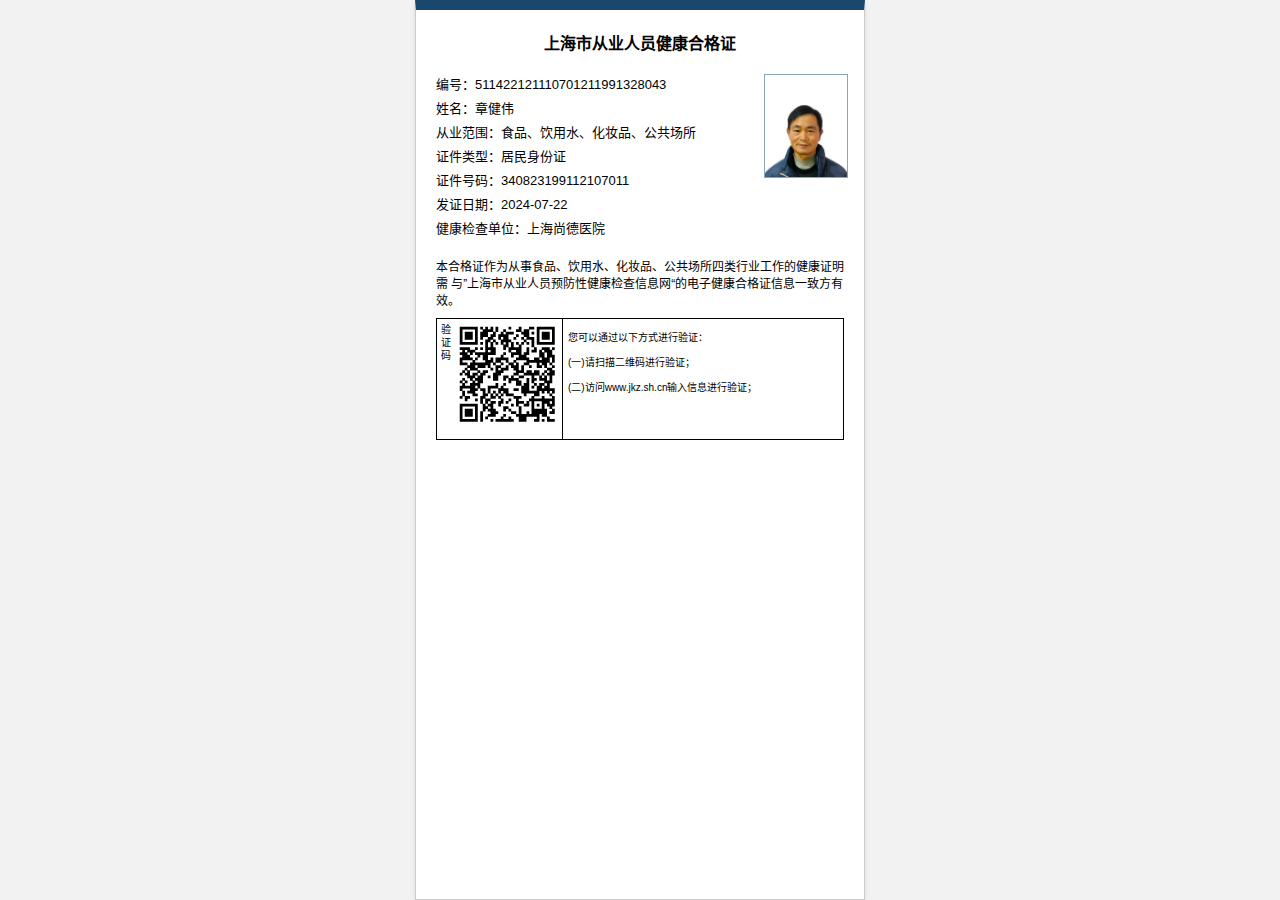
==== index.html @ 9b7d8e30 "1111" ====
<!DOCTYPE html>
<html lang="zh-CN">
<head>
    <meta charset="UTF-8">
    <meta name="viewport" content="width=device-width, initial-scale=1.0">
    <title>电子健康证</title>
    <link rel="stylesheet" href="./css//index.css">
</head>
<body>
    <div class="card">
        <div class="card-header">
            上海市从业人员健康合格证
        </div>
        <div class="card-content">
            <div class="photo">
                <img style="width: 82px;height: 102px;border:1px solid #89A7BB;" src="./img/myphoto.jpg" alt="照片">
            </div>
            <!-- 511422121 110701211991328043 后面一段是身份号码反转 -->
            <p><span class="title">编号：</span>511422121110701211991328043</p>
            <p><span class="title">姓名：</span>章健伟</p>
            <p><span class="title">从业范围：</span>食品、饮用水、化妆品、公共场所</p>
            <p><span class="title">证件类型：</span>居民身份证</p>
            <p><span class="title">证件号码：</span>340823199112107011</p>
            <p><span class="title">发证日期：</span>2024-07-22</p>
            <p><span class="title">健康检查单位：</span>上海尚德医院</p>
        </div>

        <div class="mid-desc" style="font-size:12px;margin-bottom:10px">本合格证作为从事食品、饮用水、化妆品、公共场所四类行业工作的健康证明需 与”上海市从业人员预防性健康检查信息网“的电子健康合格证信息一致方有效。</div>

        <div class="card-footer">
            <div class="qr-code">
                <div style=" writing-mode: vertical-lr;margin-top:5px;">验&nbsp;证&nbsp;码</div>
                <img src="./img/myqrcode.png" alt="二维码" style="margin:5px">
                <div class="qrcode-line"></div>
                <div style="margin-left:5px;">
                    <p>您可以通过以下方式进行验证：</p>
                    <p>(一)请扫描二维码进行验证；</p>
                    <p>(二)访问www.jkz.sh.cn输入信息进行验证；</p>
                </div>
            </div>
        </div>
    </div>
</body>
</html>
---- css/index.css ----
body {
    font-family: Arial, sans-serif;
    background-color: #f2f2f2;
    display: flex;
    justify-content: center;
    /* align-items: center; */
    height: 100vh;
    margin: 0;
    font-size:13px;
}

.card {
    background-color: #ffffff;
    border: 1px solid #ccc;
    box-shadow: 0 2px 4px rgba(0, 0, 0, 0.1);
    width: 450px;
    padding: 20px;
    box-sizing: border-box;
    border-top: 10px solid #1A476E;
}
.card-header {
    text-align: center;
    font-size: 16px;
    font-weight: bold;
    margin-bottom: 20px;
}
.card-content {
    margin-bottom: 20px;
}
.card-content p {
    margin: 5px 0;
}
.card-footer {
    border: 1px solid #000;
    text-align: left;
    font-size: 10px;
}
.qr-code {
    display: flex;
}
.qr-code img {
    width: 100px;
    height: 100px;
}
.photo {
    width: 80px;
    height: 100px;
    float: right;
}
.qrcode-line{
    height: 120px;
    width: 1px;
    background-color: #000;
}
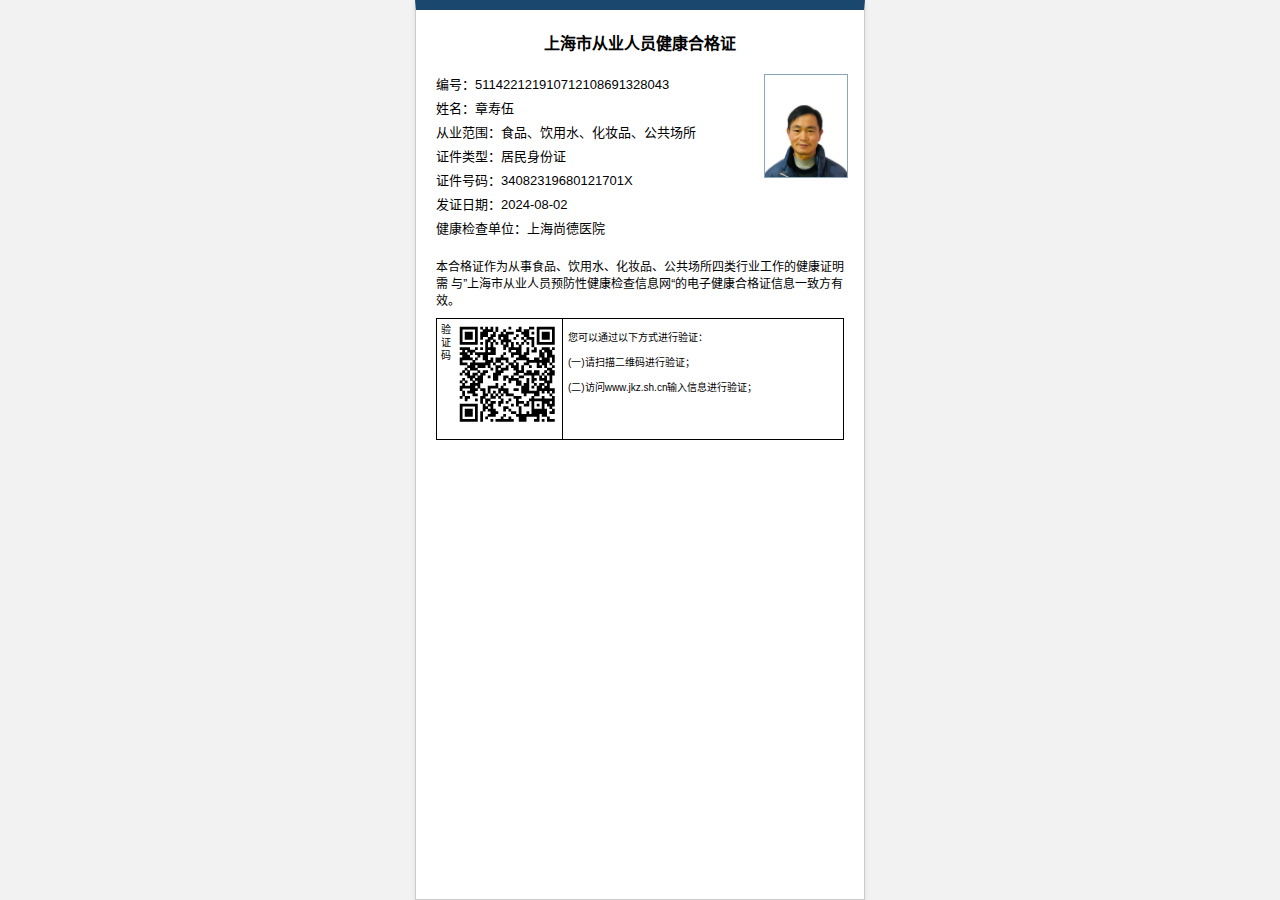
==== commit 78f18a3e: "1111" ====
--- a/index.html
+++ b/index.html
@@ -16,12 +16,12 @@
                 <img style="width: 82px;height: 102px;border:1px solid #89A7BB;" src="./img/myphoto.jpg" alt="照片">
             </div>
             <!-- 511422121 110701211991328043 后面一段是身份号码反转 -->
-            <p><span class="title">编号：</span>511422121110701211991328043</p>
-            <p><span class="title">姓名：</span>章健伟</p>
+            <p><span class="title">编号：</span>511422121910712108691328043</p>
+            <p><span class="title">姓名：</span>章寿伍</p>
             <p><span class="title">从业范围：</span>食品、饮用水、化妆品、公共场所</p>
             <p><span class="title">证件类型：</span>居民身份证</p>
-            <p><span class="title">证件号码：</span>340823199112107011</p>
-            <p><span class="title">发证日期：</span>2024-07-22</p>
+            <p><span class="title">证件号码：</span>34082319680121701X</p>
+            <p><span class="title">发证日期：</span>2024-08-02</p>
             <p><span class="title">健康检查单位：</span>上海尚德医院</p>
         </div>
 
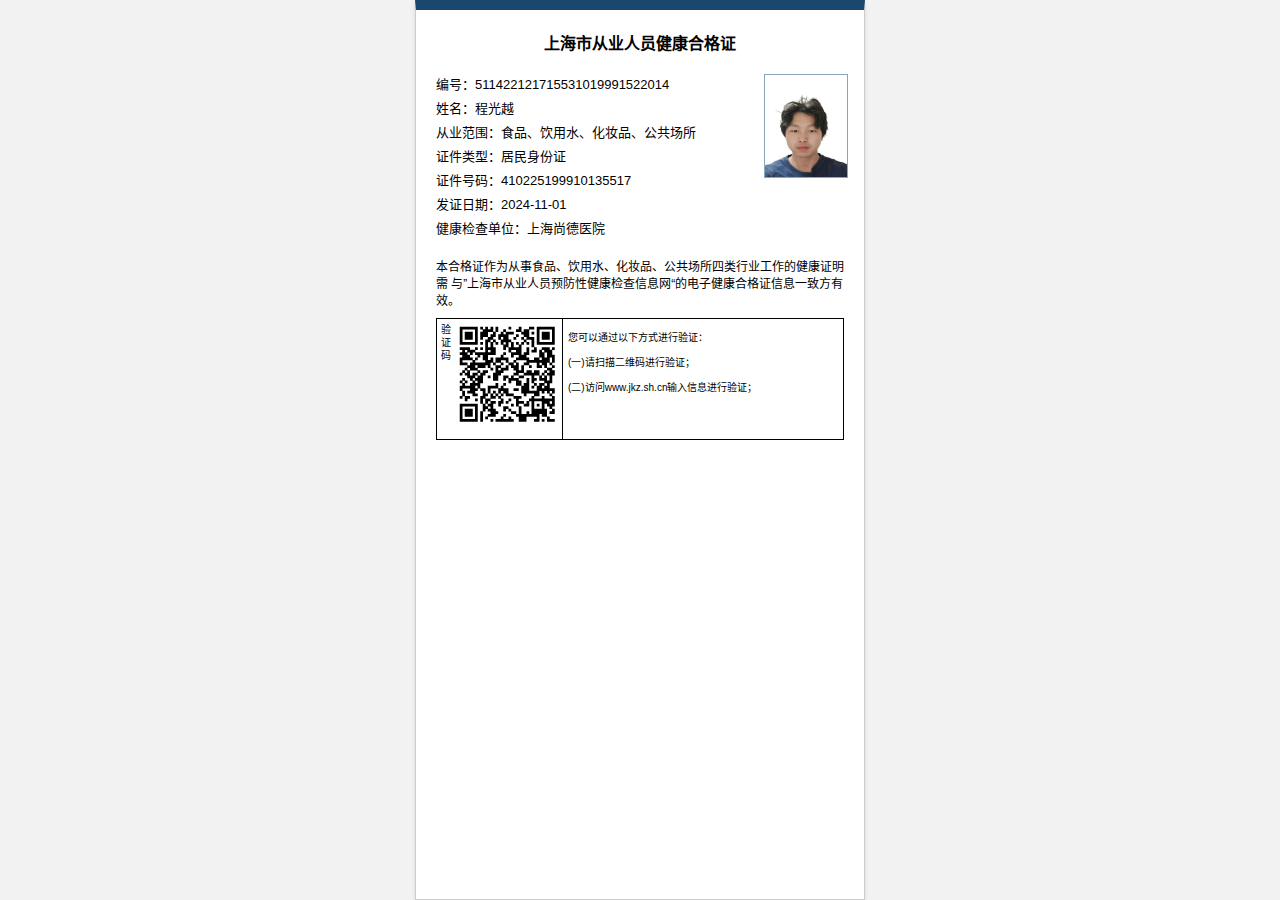
==== commit 07b1b6d4: "1111" ====
--- a/index.html
+++ b/index.html
@@ -16,12 +16,12 @@
                 <img style="width: 82px;height: 102px;border:1px solid #89A7BB;" src="./img/myphoto.jpg" alt="照片">
             </div>
             <!-- 511422121 110701211991328043 后面一段是身份号码反转 -->
-            <p><span class="title">编号：</span>511422121910712108691328043</p>
-            <p><span class="title">姓名：</span>章寿伍</p>
+            <p><span class="title">编号：</span>511422121715531019991522014</p>
+            <p><span class="title">姓名：</span>程光越</p>
             <p><span class="title">从业范围：</span>食品、饮用水、化妆品、公共场所</p>
             <p><span class="title">证件类型：</span>居民身份证</p>
-            <p><span class="title">证件号码：</span>34082319680121701X</p>
-            <p><span class="title">发证日期：</span>2024-08-02</p>
+            <p><span class="title">证件号码：</span>410225199910135517</p>
+            <p><span class="title">发证日期：</span>2024-11-01</p>
             <p><span class="title">健康检查单位：</span>上海尚德医院</p>
         </div>
 
